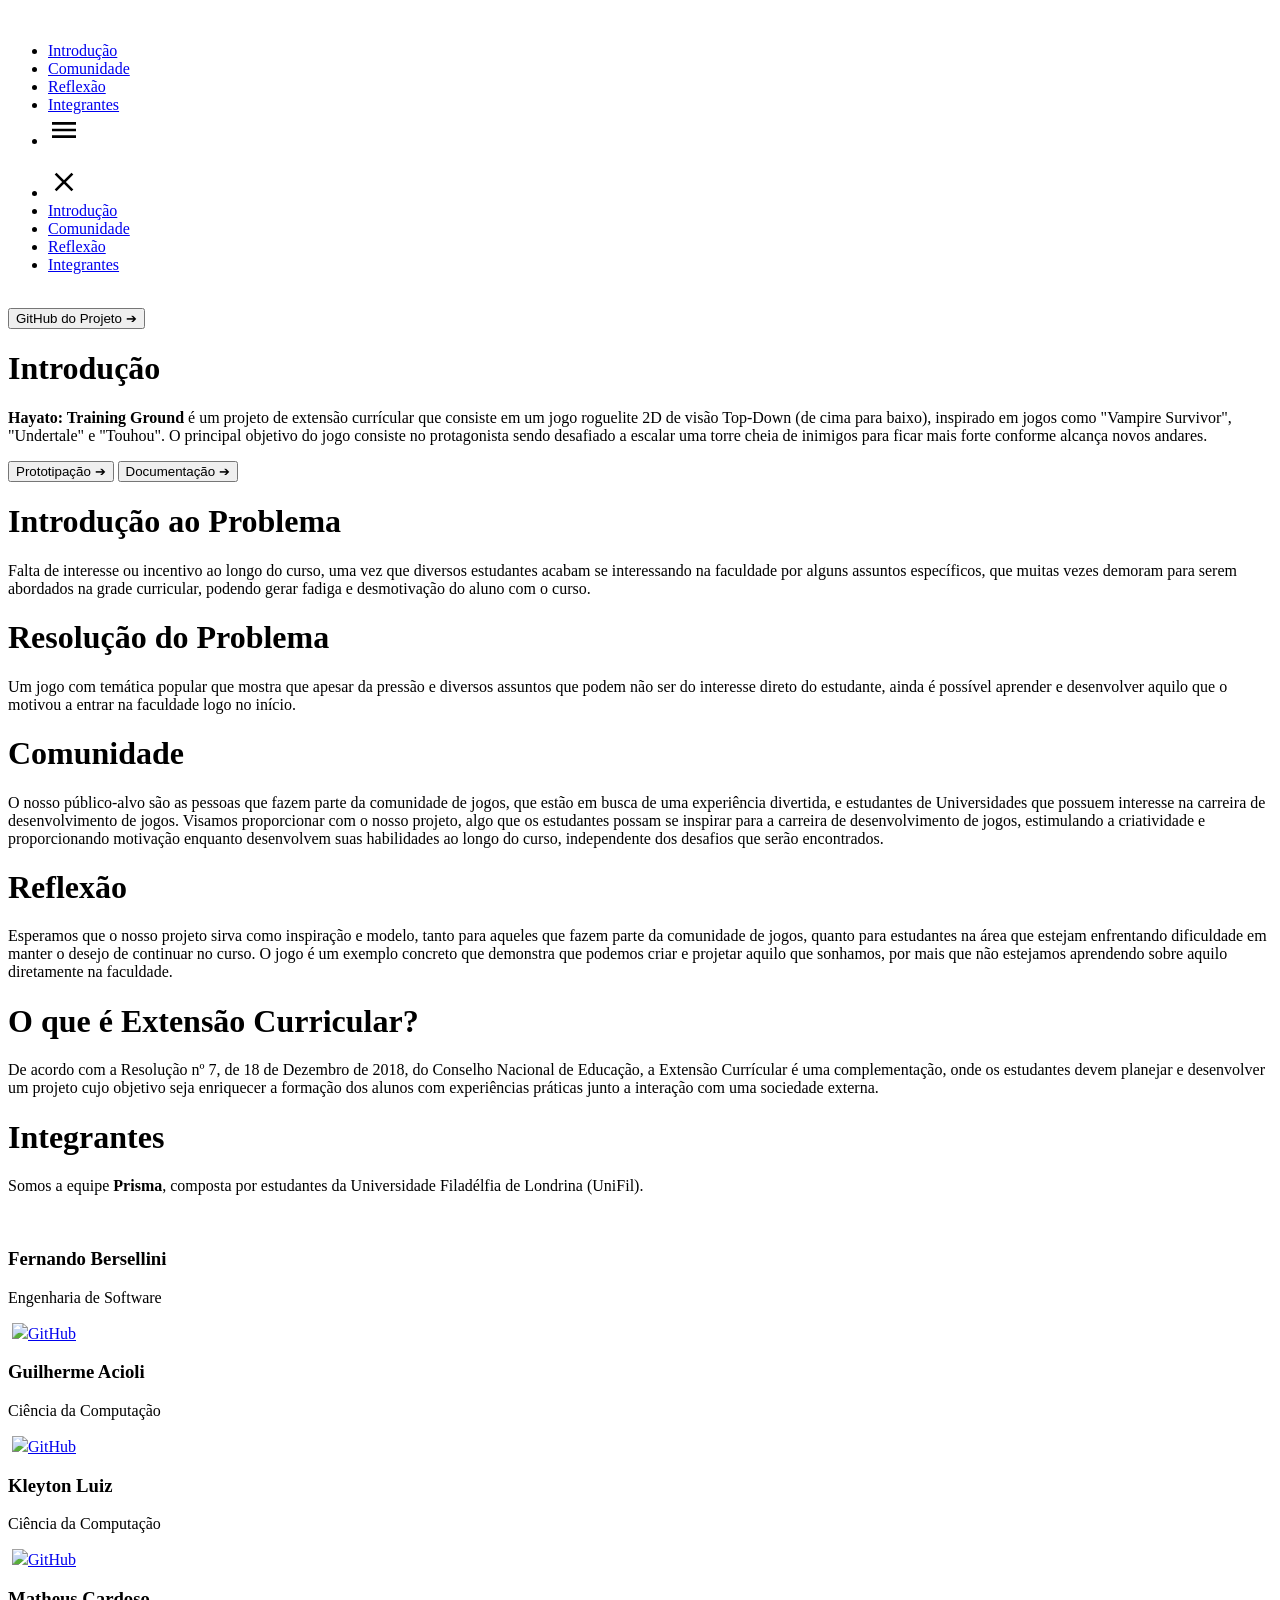
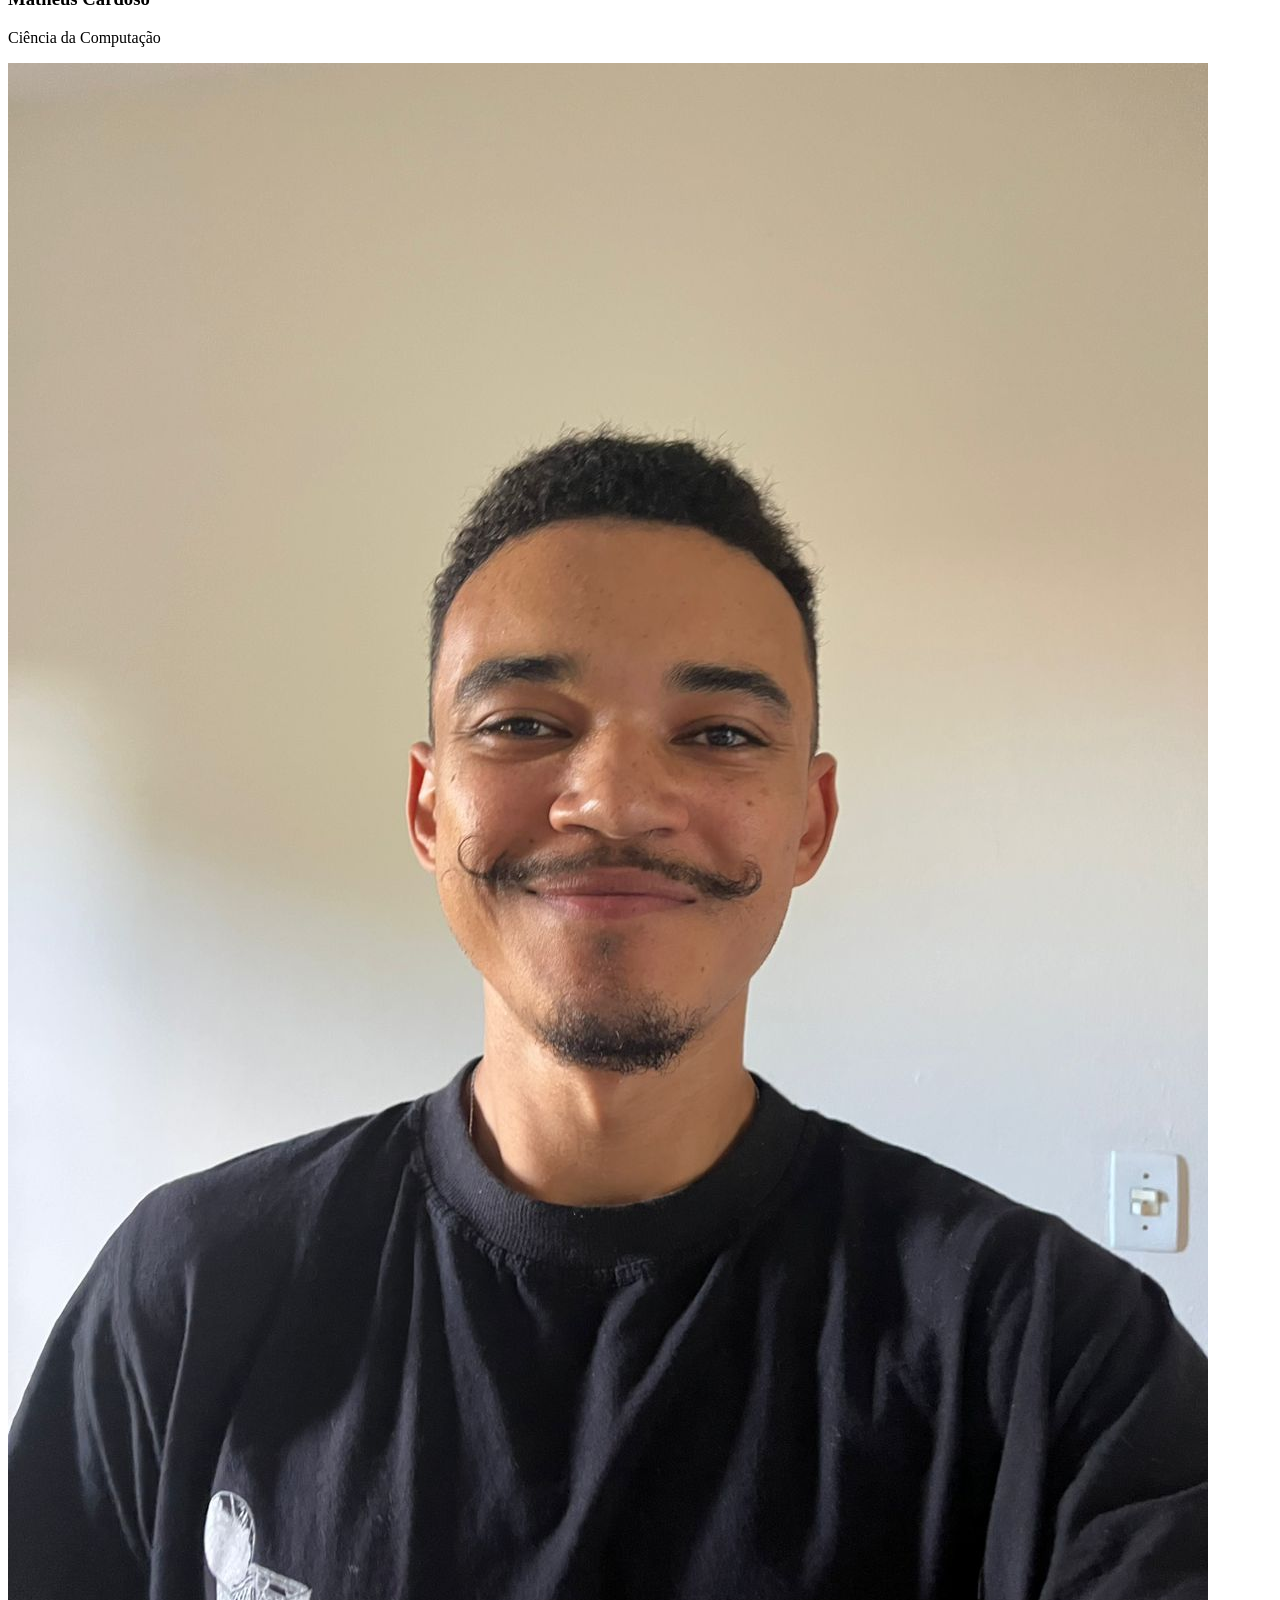
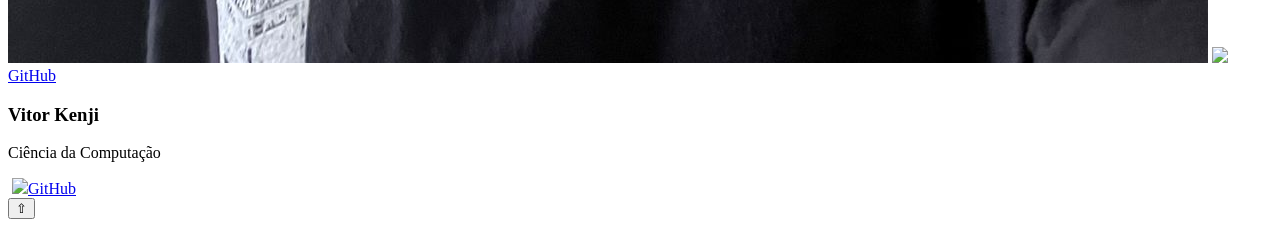
==== index.html @ ca6fd16b "Update Matheus' image source in index.html Replaced Matheus' image source with a new file." ====
<!DOCTYPE html>
<html lang="pt-br">
<head>
    <meta charset="UTF-8">
    <meta name="viewport" content="width=device-width, initial-scale=1.0">
    <link rel="stylesheet" href="style.css" />
    <link rel="shortcut icon" href="public/logoUniFIl.ico" type="image/x-icon">
    <script src="script.js"></script>
    <title>Portifólio</title>
</head>
<body>
    <header>
        <div class="header-imagem">
            <img src="public/logoUniFIl.svg" alt="">
        </div>

        <div class="header-nav">
            <nav>
                <ul id="navbar">
                    <li class="hideOnMobile nav-a"><a href="#introducao">Introdução</a></li>
                    <li class="hideOnMobile nav-a"><a href="#comunidade">Comunidade</a></li>
                    <li class="hideOnMobile nav-a"><a href="#reflexao">Reflexão</a></li>
                    <li class="hideOnMobile nav-a"><a href="#membros">Integrantes</a></li>
                    <li class="nav-menu" onclick=showSidebar()><a href="#"><svg xmlns="http://www.w3.org/2000/svg" height="32px" viewBox="0 -960 960 960" width="32px"><path d="M120-240v-80h720v80H120Zm0-200v-80h720v80H120Zm0-200v-80h720v80H120Z"/></svg></a></li>
                </ul>
                <ul id="sidebar">
                    <li onclick=hideSidebar()><a><svg xmlns="http://www.w3.org/2000/svg" height="32px" viewBox="0 -960 960 960" width="32px"><path d="m256-200-56-56 224-224-224-224 56-56 224 224 224-224 56 56-224 224 224 224-56 56-224-224-224 224Z"/></svg></a></li>
                    <li><a href="#introducao">Introdução</a></li>
                    <li><a href="#comunidade">Comunidade</a></li>
                    <li><a href="#reflexao">Reflexão</a></li>
                    <li><a href="#membros">Integrantes</a></li>
                </ul>
            </nav>
        </div>
    </header>

    <main>
        <div class="main-container">
            <div id="logoDoJogo">
                <img src="public/HayatoLogoEnlarged.svg" alt="">
            </div>
            <!--<a href="" target="_blank"><button>Jogar Agora &#10132</button></a>-->
            <a href="https://github.com/KleytonL/ProjetoExtensao" target="_blank"><button>GitHub do Projeto &#10132</button></a>
            <div id="introducao">
                <h1>Introdução</h1>
                <p><strong>Hayato: Training Ground</strong> é um projeto de extensão currícular que consiste em um jogo roguelite 2D de visão Top-Down (de cima para baixo), inspirado em jogos como "Vampire Survivor", "Undertale" e "Touhou". O principal objetivo do jogo consiste no protagonista sendo desafiado a escalar uma torre cheia de inimigos para ficar mais forte conforme alcança novos andares.
                </p>
            </div>

            <div id="acessarOutrasPaginas">
                <a href="prototype.html"><button id="prototipoBtn">Prototipação &#10132</button></a>
                <a href="documents.html"><button id="documentacaoBtn">Documentação &#10132</button></a>
            </div>
            
            <div class="introProblema">
                <h1>Introdução ao Problema</h1>
                <p>Falta de interesse ou incentivo ao longo do curso, uma vez que diversos estudantes acabam se interessando na faculdade por alguns assuntos específicos, que muitas vezes demoram para serem abordados na grade curricular, podendo gerar fadiga e desmotivação do aluno com o curso.</p>
            </div>

            <div class="resProblema">
                <h1>Resolução do Problema</h1>
                <p>Um jogo com temática popular que mostra que apesar da pressão e diversos assuntos que podem não ser do interesse direto do estudante, ainda é possível aprender e desenvolver aquilo que o motivou a entrar na faculdade logo no início.</p>
            </div>

            <div id="comunidade">
                <h1>Comunidade</h1>
                <p>O nosso público-alvo são as pessoas que fazem parte da comunidade de jogos, que estão em busca de uma experiência divertida, e estudantes de Universidades que possuem interesse na carreira de desenvolvimento de jogos. Visamos proporcionar com o nosso projeto, algo que os estudantes possam se inspirar para a carreira de desenvolvimento de jogos, estimulando a criatividade e proporcionando motivação enquanto desenvolvem suas habilidades ao longo do curso, independente dos desafios que serão encontrados.</p>
            </div>

            <div id="reflexao">
                <h1>Reflexão</h1>
                <p>Esperamos que o nosso projeto sirva como inspiração e modelo, tanto para aqueles que fazem parte da comunidade de jogos, quanto para estudantes na área que estejam enfrentando dificuldade em manter o desejo de continuar no curso. O jogo é um exemplo concreto que demonstra que podemos criar e projetar aquilo que sonhamos, por mais que não estejamos aprendendo sobre aquilo diretamente na faculdade.
                </p>
            </div>
            
            <div id="extensao">
                <h1>O que é Extensão Curricular?</h1>
                <p>De acordo com a Resolução nº 7, de 18 de Dezembro de 2018, do Conselho Nacional de Educação, a Extensão Currícular é uma complementação, onde os estudantes devem planejar e desenvolver um projeto cujo objetivo seja enriquecer a formação dos alunos com experiências práticas junto a interação com uma sociedade externa.
                </p>
            </div>

            <div class="integrantes">
                <h1>Integrantes</h1>
                <p>Somos a equipe <strong>Prisma</strong>, composta por estudantes da Universidade Filadélfia de Londrina (UniFil).</p>
            </div>
            
            <div id="logoDaEquipe">
                <img src="public/TeamLogoEnlarged.png" alt="">
            </div>
            
            <div id="membros">
                <div class="cards">
                    <h3>Fernando Bersellini</h3>
                    <p>Engenharia de Software</p>
                    <img src="public/integrantes/fernando.jpeg" alt="">
                    <a href="https://github.com/FernandoBersellini" target="_blank"><img src="public/github.svg">GitHub</a>
                </div>
                <div class="cards">
                    <h3>Guilherme Acioli</h3>
                    <p>Ciência da Computação</p>
                    <img src="public/integrantes/guilherme.jpeg" alt="">
                    <a href="https://github.com/GuilhermeAcioli" target="_blank"><img src="public/github.svg">GitHub</a>
                </div>
                <div class="cards">
                    <h3>Kleyton Luiz</h3>
                    <p>Ciência da Computação</p>
                    <img src="public/integrantes/kleyton.jpeg" alt="">
                    <a href="https://github.com/KleytonL" target="_blank"><img src="public/github.svg">GitHub</a>
                </div>
                <div class="cards">
                    <h3>Matheus Cardoso</h3>
                    <p>Ciência da Computação</p>
                    <img src="public/integrantes/integranteMtheus.jpeg" alt="">
                    <a href="https://github.com/MathJoones" target="_blank"><img src="public/github.svg">GitHub</a>
                </div>
                <div class="cards">
                    <h3>Vitor Kenji</h3>
                    <p>Ciência da Computação</p>
                    <img src="public/integrantes/vitor.jpeg" alt="">
                    <a href="https://github.com/vkenji1" target="_blank"><img src="public/github.svg">GitHub</a>
                </div>
            </div>

        </div>
        <button onclick="backToTop()" id="goBackBtn" title="Voltar ao Topo">&#8679</button>
    </main>
    <footer>
        <img src="public/logoUniFIl2.svg" alt="">
    </footer>
</body>
</html>
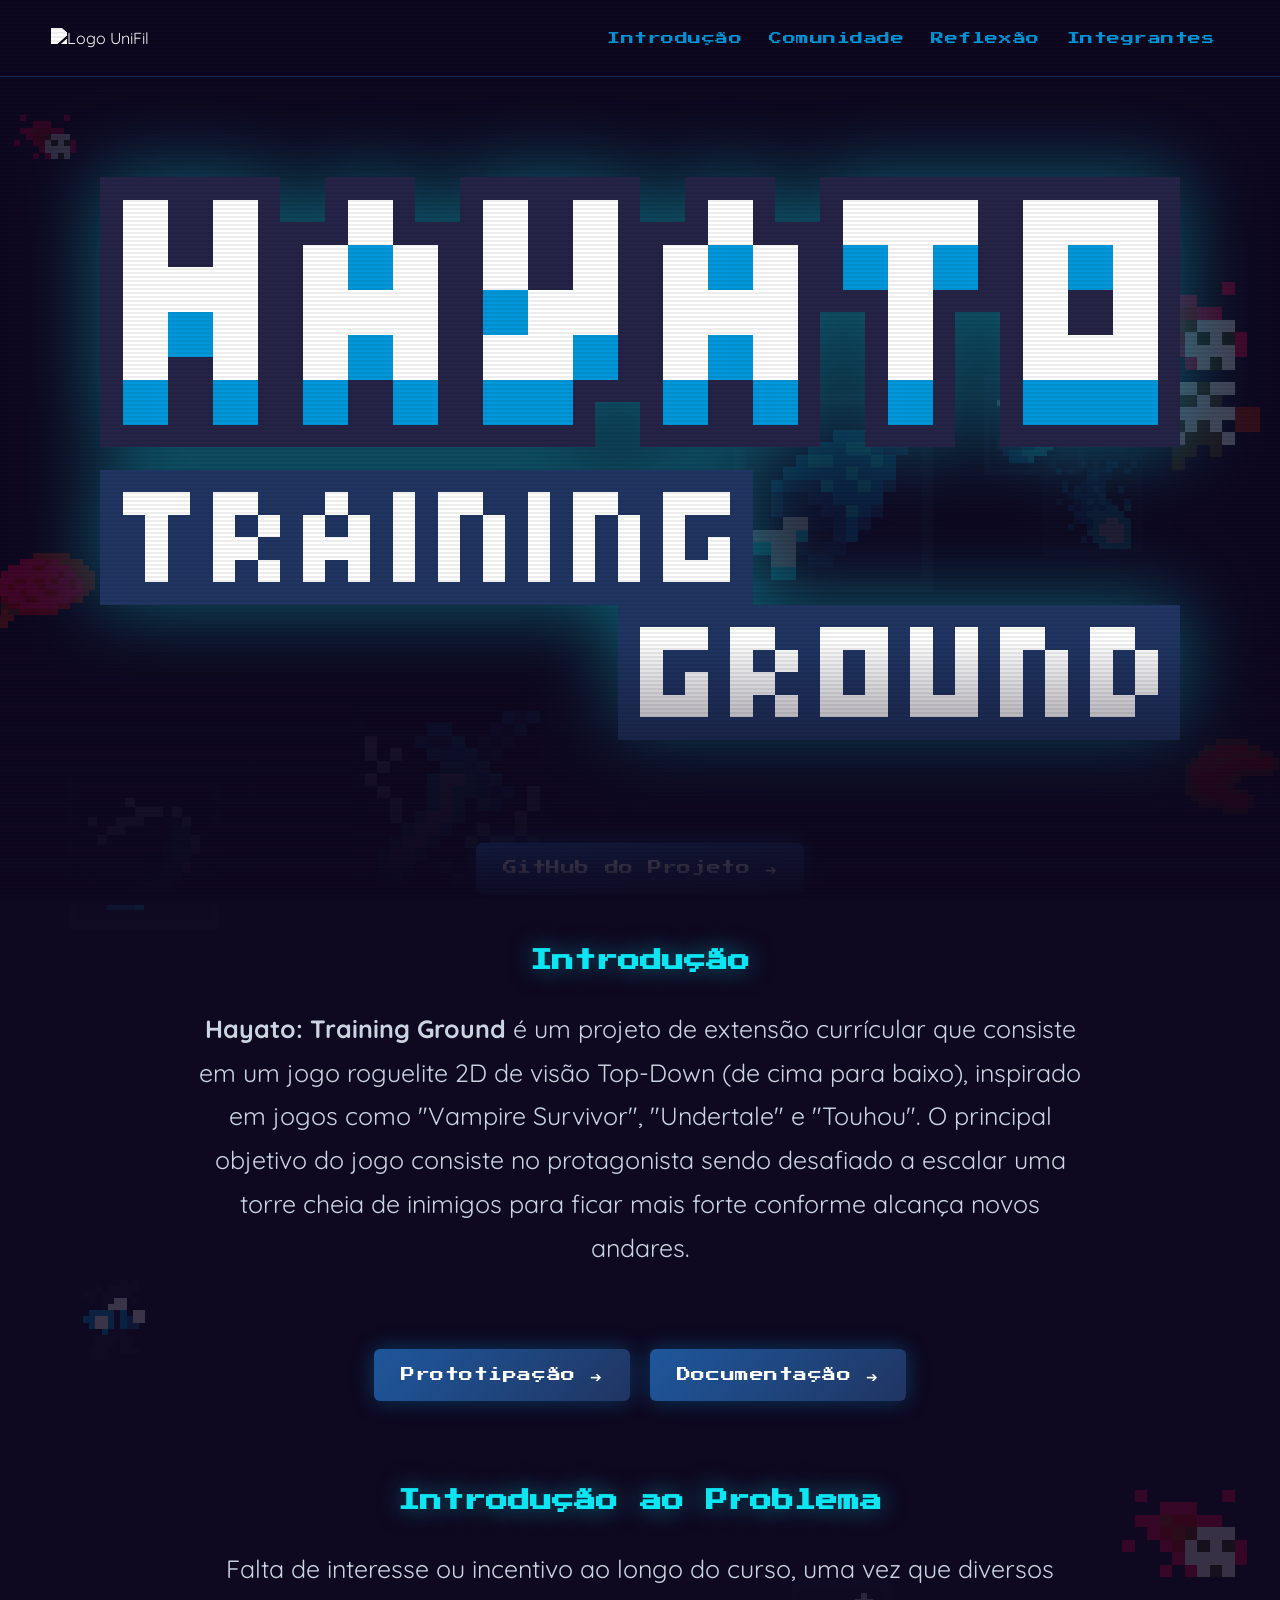
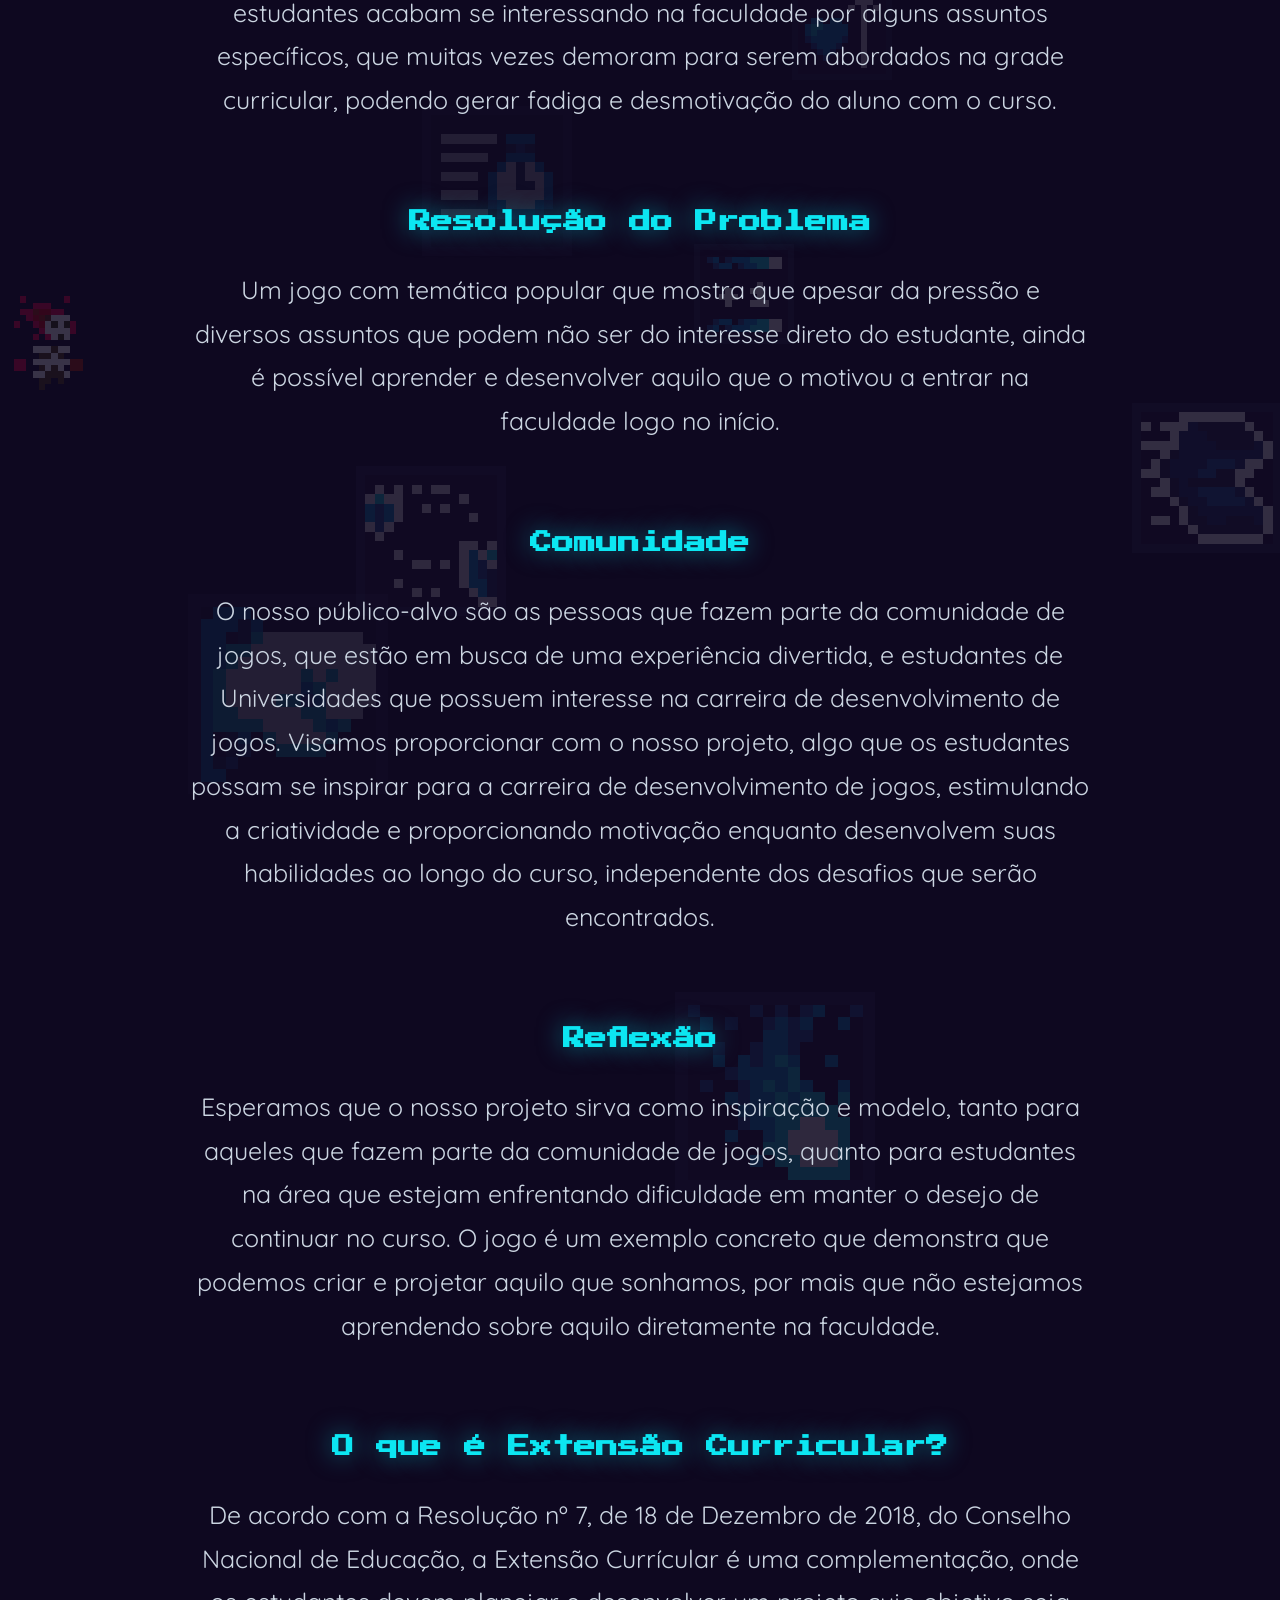
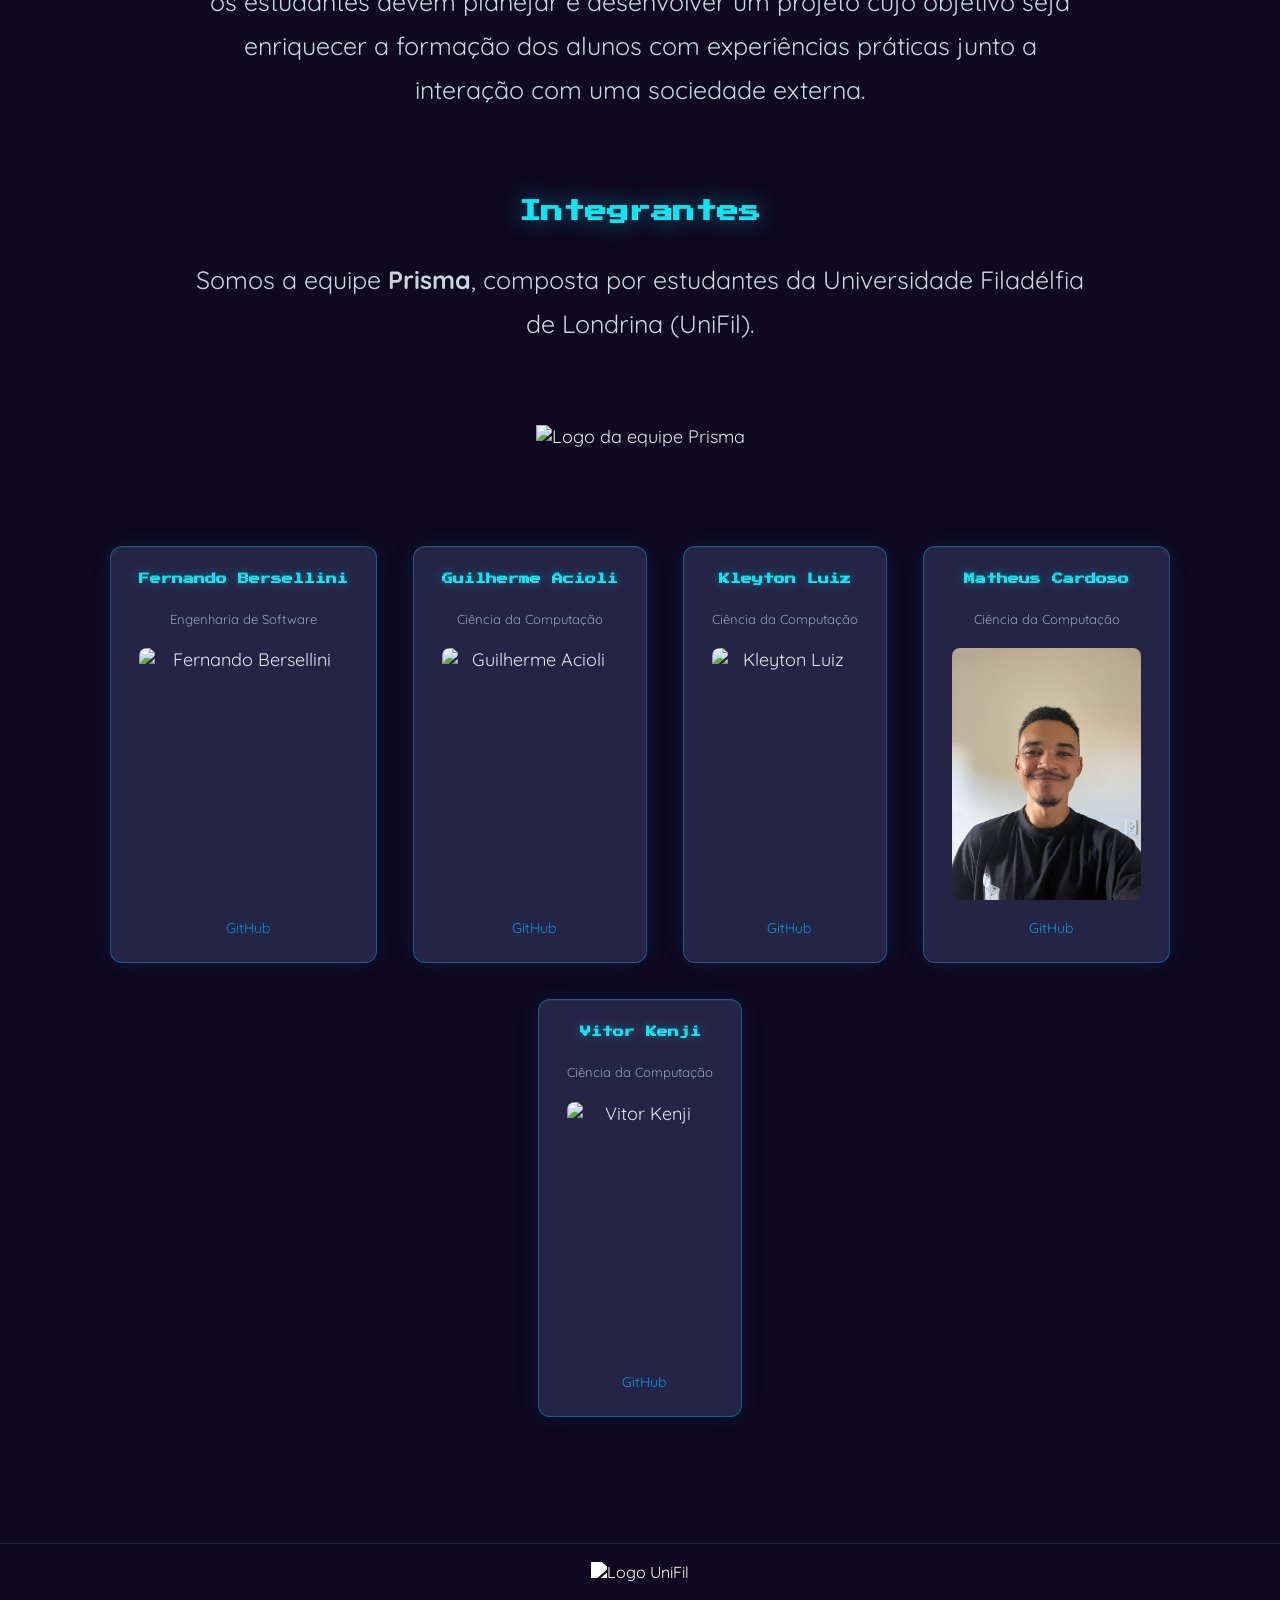
==== commit fa1716ba: "refatoração e nova estilização do portifólio foi realizado um refinando no portfolio com possíveis a" ====
--- a/index.html
+++ b/index.html
@@ -5,13 +5,16 @@
     <meta name="viewport" content="width=device-width, initial-scale=1.0">
     <link rel="stylesheet" href="style.css" />
     <link rel="shortcut icon" href="public/logoUniFIl.ico" type="image/x-icon">
-    <script src="script.js"></script>
+    <script src="script.js" defer></script>
     <title>Portifólio</title>
 </head>
 <body>
+
+    <div class="bg-enemies" aria-hidden="true"></div>
+
     <header>
         <div class="header-imagem">
-            <img src="public/logoUniFIl.svg" alt="">
+            <img src="public/logoUniFIl.svg" alt="Logo UniFil">
         </div>
 
         <div class="header-nav">
@@ -21,10 +24,10 @@
                     <li class="hideOnMobile nav-a"><a href="#comunidade">Comunidade</a></li>
                     <li class="hideOnMobile nav-a"><a href="#reflexao">Reflexão</a></li>
                     <li class="hideOnMobile nav-a"><a href="#membros">Integrantes</a></li>
-                    <li class="nav-menu" onclick=showSidebar()><a href="#"><svg xmlns="http://www.w3.org/2000/svg" height="32px" viewBox="0 -960 960 960" width="32px"><path d="M120-240v-80h720v80H120Zm0-200v-80h720v80H120Zm0-200v-80h720v80H120Z"/></svg></a></li>
+                    <li class="nav-menu" onclick="showSidebar()"><a href="#"><svg xmlns="http://www.w3.org/2000/svg" height="32px" viewBox="0 -960 960 960" width="32px"><path d="M120-240v-80h720v80H120Zm0-200v-80h720v80H120Zm0-200v-80h720v80H120Z"/></svg></a></li>
                 </ul>
                 <ul id="sidebar">
-                    <li onclick=hideSidebar()><a><svg xmlns="http://www.w3.org/2000/svg" height="32px" viewBox="0 -960 960 960" width="32px"><path d="m256-200-56-56 224-224-224-224 56-56 224 224 224-224 56 56-224 224 224 224-56 56-224-224-224 224Z"/></svg></a></li>
+                    <li onclick="hideSidebar()"><a href="#"><svg xmlns="http://www.w3.org/2000/svg" height="32px" viewBox="0 -960 960 960" width="32px"><path d="m256-200-56-56 224-224-224-224 56-56 224 224 224-224 56 56-224 224 224 224-56 56-224-224-224 224Z"/></svg></a></li>
                     <li><a href="#introducao">Introdução</a></li>
                     <li><a href="#comunidade">Comunidade</a></li>
                     <li><a href="#reflexao">Reflexão</a></li>
@@ -34,98 +37,97 @@
         </div>
     </header>
 
+    <div id="hero">
+        <img src="public/sprites/HayatoLogo.svg" alt="Hayato: Training Ground">
+        <a href="https://github.com/KleytonL/ProjetoExtensao" target="_blank"><button>GitHub do Projeto &#10132;</button></a>
+    </div>
+
     <main>
         <div class="main-container">
-            <div id="logoDoJogo">
-                <img src="public/HayatoLogoEnlarged.svg" alt="">
-            </div>
-            <!--<a href="" target="_blank"><button>Jogar Agora &#10132</button></a>-->
-            <a href="https://github.com/KleytonL/ProjetoExtensao" target="_blank"><button>GitHub do Projeto &#10132</button></a>
-            <div id="introducao">
+
+            <div id="introducao" class="section-3d">
                 <h1>Introdução</h1>
-                <p><strong>Hayato: Training Ground</strong> é um projeto de extensão currícular que consiste em um jogo roguelite 2D de visão Top-Down (de cima para baixo), inspirado em jogos como "Vampire Survivor", "Undertale" e "Touhou". O principal objetivo do jogo consiste no protagonista sendo desafiado a escalar uma torre cheia de inimigos para ficar mais forte conforme alcança novos andares.
-                </p>
+                <p><strong>Hayato: Training Ground</strong> é um projeto de extensão currícular que consiste em um jogo roguelite 2D de visão Top-Down (de cima para baixo), inspirado em jogos como "Vampire Survivor", "Undertale" e "Touhou". O principal objetivo do jogo consiste no protagonista sendo desafiado a escalar uma torre cheia de inimigos para ficar mais forte conforme alcança novos andares.</p>
             </div>
 
-            <div id="acessarOutrasPaginas">
-                <a href="prototype.html"><button id="prototipoBtn">Prototipação &#10132</button></a>
-                <a href="documents.html"><button id="documentacaoBtn">Documentação &#10132</button></a>
+            <div id="acessarOutrasPaginas" class="section-3d">
+                <a href="prototype.html"><button id="prototipoBtn">Prototipação &#10132;</button></a>
+                <a href="documents.html"><button id="documentacaoBtn">Documentação &#10132;</button></a>
             </div>
-            
-            <div class="introProblema">
+
+            <div class="introProblema section-3d">
                 <h1>Introdução ao Problema</h1>
                 <p>Falta de interesse ou incentivo ao longo do curso, uma vez que diversos estudantes acabam se interessando na faculdade por alguns assuntos específicos, que muitas vezes demoram para serem abordados na grade curricular, podendo gerar fadiga e desmotivação do aluno com o curso.</p>
             </div>
 
-            <div class="resProblema">
+            <div class="resProblema section-3d">
                 <h1>Resolução do Problema</h1>
                 <p>Um jogo com temática popular que mostra que apesar da pressão e diversos assuntos que podem não ser do interesse direto do estudante, ainda é possível aprender e desenvolver aquilo que o motivou a entrar na faculdade logo no início.</p>
             </div>
 
-            <div id="comunidade">
+            <div id="comunidade" class="section-3d">
                 <h1>Comunidade</h1>
                 <p>O nosso público-alvo são as pessoas que fazem parte da comunidade de jogos, que estão em busca de uma experiência divertida, e estudantes de Universidades que possuem interesse na carreira de desenvolvimento de jogos. Visamos proporcionar com o nosso projeto, algo que os estudantes possam se inspirar para a carreira de desenvolvimento de jogos, estimulando a criatividade e proporcionando motivação enquanto desenvolvem suas habilidades ao longo do curso, independente dos desafios que serão encontrados.</p>
             </div>
 
-            <div id="reflexao">
+            <div id="reflexao" class="section-3d">
                 <h1>Reflexão</h1>
-                <p>Esperamos que o nosso projeto sirva como inspiração e modelo, tanto para aqueles que fazem parte da comunidade de jogos, quanto para estudantes na área que estejam enfrentando dificuldade em manter o desejo de continuar no curso. O jogo é um exemplo concreto que demonstra que podemos criar e projetar aquilo que sonhamos, por mais que não estejamos aprendendo sobre aquilo diretamente na faculdade.
-                </p>
-            </div>
-            
-            <div id="extensao">
-                <h1>O que é Extensão Curricular?</h1>
-                <p>De acordo com a Resolução nº 7, de 18 de Dezembro de 2018, do Conselho Nacional de Educação, a Extensão Currícular é uma complementação, onde os estudantes devem planejar e desenvolver um projeto cujo objetivo seja enriquecer a formação dos alunos com experiências práticas junto a interação com uma sociedade externa.
-                </p>
+                <p>Esperamos que o nosso projeto sirva como inspiração e modelo, tanto para aqueles que fazem parte da comunidade de jogos, quanto para estudantes na área que estejam enfrentando dificuldade em manter o desejo de continuar no curso. O jogo é um exemplo concreto que demonstra que podemos criar e projetar aquilo que sonhamos, por mais que não estejamos aprendendo sobre aquilo diretamente na faculdade.</p>
             </div>
 
-            <div class="integrantes">
+            <div id="extensao" class="section-3d">
+                <h1>O que é Extensão Curricular?</h1>
+                <p>De acordo com a Resolução nº 7, de 18 de Dezembro de 2018, do Conselho Nacional de Educação, a Extensão Currícular é uma complementação, onde os estudantes devem planejar e desenvolver um projeto cujo objetivo seja enriquecer a formação dos alunos com experiências práticas junto a interação com uma sociedade externa.</p>
+            </div>
+
+            <div class="integrantes section-3d">
                 <h1>Integrantes</h1>
                 <p>Somos a equipe <strong>Prisma</strong>, composta por estudantes da Universidade Filadélfia de Londrina (UniFil).</p>
             </div>
-            
-            <div id="logoDaEquipe">
-                <img src="public/TeamLogoEnlarged.png" alt="">
+
+            <div id="logoDaEquipe" class="section-3d">
+                <img src="public/TeamLogoEnlarged.png" alt="Logo da equipe Prisma">
             </div>
-            
-            <div id="membros">
+
+            <div id="membros" class="section-3d">
                 <div class="cards">
                     <h3>Fernando Bersellini</h3>
                     <p>Engenharia de Software</p>
-                    <img src="public/integrantes/fernando.jpeg" alt="">
-                    <a href="https://github.com/FernandoBersellini" target="_blank"><img src="public/github.svg">GitHub</a>
+                    <img src="public/integrantes/fernando.jpeg" alt="Fernando Bersellini">
+                    <a href="https://github.com/FernandoBersellini" target="_blank"><img src="public/github.svg" alt="">GitHub</a>
                 </div>
                 <div class="cards">
                     <h3>Guilherme Acioli</h3>
                     <p>Ciência da Computação</p>
-                    <img src="public/integrantes/guilherme.jpeg" alt="">
-                    <a href="https://github.com/GuilhermeAcioli" target="_blank"><img src="public/github.svg">GitHub</a>
+                    <img src="public/integrantes/guilherme.jpeg" alt="Guilherme Acioli">
+                    <a href="https://github.com/GuilhermeAcioli" target="_blank"><img src="public/github.svg" alt="">GitHub</a>
                 </div>
                 <div class="cards">
                     <h3>Kleyton Luiz</h3>
                     <p>Ciência da Computação</p>
-                    <img src="public/integrantes/kleyton.jpeg" alt="">
-                    <a href="https://github.com/KleytonL" target="_blank"><img src="public/github.svg">GitHub</a>
+                    <img src="public/integrantes/kleyton.jpeg" alt="Kleyton Luiz">
+                    <a href="https://github.com/KleytonL" target="_blank"><img src="public/github.svg" alt="">GitHub</a>
                 </div>
                 <div class="cards">
                     <h3>Matheus Cardoso</h3>
                     <p>Ciência da Computação</p>
-                    <img src="public/integrantes/integranteMtheus.jpeg" alt="">
-                    <a href="https://github.com/MathJoones" target="_blank"><img src="public/github.svg">GitHub</a>
+                    <img src="public/integrantes/integranteMtheus.jpeg" alt="Matheus Cardoso">
+                    <a href="https://github.com/MathJoones" target="_blank"><img src="public/github.svg" alt="">GitHub</a>
                 </div>
                 <div class="cards">
                     <h3>Vitor Kenji</h3>
                     <p>Ciência da Computação</p>
-                    <img src="public/integrantes/vitor.jpeg" alt="">
-                    <a href="https://github.com/vkenji1" target="_blank"><img src="public/github.svg">GitHub</a>
+                    <img src="public/integrantes/vitor.jpeg" alt="Vitor Kenji">
+                    <a href="https://github.com/vkenji1" target="_blank"><img src="public/github.svg" alt="">GitHub</a>
                 </div>
             </div>
 
         </div>
-        <button onclick="backToTop()" id="goBackBtn" title="Voltar ao Topo">&#8679</button>
+        <button onclick="backToTop()" id="goBackBtn" title="Voltar ao Topo">&#8679;</button>
     </main>
+
     <footer>
-        <img src="public/logoUniFIl2.svg" alt="">
+        <img src="public/logoUniFIl2.svg" alt="Logo UniFil">
     </footer>
 </body>
 </html>
--- a/style.css
+++ b/style.css
@@ -0,0 +1,510 @@
+@import url('https://fonts.googleapis.com/css2?family=Press+Start+2P&family=Quicksand:wght@300..700&display=swap');
+
+* {
+    margin: 0;
+    box-sizing: border-box;
+    scroll-behavior: smooth;
+}
+
+body {
+    background: #0e0820;
+    font-family: "Quicksand", sans-serif;
+    color: #e2e8f0;
+    overflow-x: hidden;
+}
+
+body::before {
+    content: '';
+    position: fixed;
+    top: 0; left: 0;
+    width: 100%; height: 100%;
+    background: repeating-linear-gradient(
+        0deg,
+        transparent,
+        transparent 2px,
+        rgba(0, 0, 0, 0.07) 2px,
+        rgba(0, 0, 0, 0.07) 4px
+    );
+    pointer-events: none;
+    z-index: 1000;
+}
+
+.bg-enemies {
+    position: fixed;
+    top: 0; left: 0;
+    width: 100%; height: 100%;
+    pointer-events: none;
+    z-index: 0;
+}
+
+.bg-sprite {
+    position: absolute;
+    image-rendering: pixelated;
+    image-rendering: crisp-edges;
+    will-change: transform, translate;
+    translate: 0 var(--ty, 0px);
+    animation: sprite-float var(--float-dur, 4s) ease-in-out infinite;
+    animation-delay: var(--float-delay, 0s);
+}
+
+.bg-enemy-sprite {
+    position: absolute;
+    image-rendering: pixelated;
+    will-change: transform, translate;
+    translate: 0 var(--ty, 0px);
+    background-repeat: no-repeat;
+    background-position: 0 0;
+    width: 96px;
+    height: 96px;
+}
+
+.bg-enemy-sprite.wisp {
+    background-image: url('public/sprites/spritesheet-wisp-g1.svg');
+    background-size: 672px 192px;   
+    animation:
+        sprite-float 5s ease-in-out infinite,
+        anim-wisp 0.8s steps(7) infinite;
+}
+.bg-enemy-sprite.wisp-g2 {
+    background-image: url('public/sprites/spritesheet-wisp-g2.svg');
+    background-size: 672px 192px;
+    animation:
+        sprite-float 5s ease-in-out infinite,
+        anim-wisp 0.75s steps(7) infinite;
+}
+.bg-enemy-sprite.neuromachine {
+    background-image: url('public/sprites/spritesheet-neuromachine.svg');
+    background-size: 576px 192px;   
+    animation:
+        sprite-float 6s ease-in-out infinite,
+        anim-neuro 0.9s steps(6) infinite;
+}
+.bg-enemy-sprite.demon-hand {
+    background-image: url('public/sprites/spritesheet-demon-hand.svg');
+    background-size: 384px 384px;   
+    animation:
+        sprite-float 4s ease-in-out infinite,
+        anim-demon 0.55s steps(4) infinite;
+}
+.bg-enemy-sprite.hayato {
+    background-image: url('public/sprites/spritesheet-hayato.svg');
+    background-size: 576px 576px;   
+    animation:
+        sprite-float 5s ease-in-out infinite,
+        anim-hayato 0.7s steps(6) infinite;
+}
+
+@keyframes anim-wisp   { to { background-position-x: -672px; } }
+@keyframes anim-neuro  { to { background-position-x: -576px; } }
+@keyframes anim-demon  { to { background-position-x: -384px; } }
+@keyframes anim-hayato { to { background-position-x: -576px; } }
+
+@keyframes sprite-float {
+    0%, 100% { transform: translateY(0);     }
+    50%       { transform: translateY(-14px); }
+}
+
+header {
+    width: 100%;
+    background: rgba(14, 8, 32, 0.9);
+    backdrop-filter: blur(14px);
+    border-bottom: 1px solid rgba(30, 87, 156, 0.5);
+    display: flex;
+    justify-content: space-between;
+    align-items: center;
+    padding: 0 4vw;
+    position: sticky;
+    top: 0;
+    z-index: 100;
+}
+
+header > .header-imagem img {
+    height: 8vh;
+    filter: brightness(0) invert(1);
+}
+
+.header-nav {
+    display: flex;
+    align-items: center;
+    overflow: hidden;
+}
+
+nav { display: flex; gap: 10px; }
+nav ul { display: flex; list-style: none; }
+.nav-menu { display: none; }
+
+#navbar li a {
+    padding: 3.5vh 1.5vh;
+    text-decoration: none;
+    font-family: "Press Start 2P", monospace;
+    font-size: 13px;
+    color: #0098DB;
+    transition: color 0.3s, text-shadow 0.3s;
+    letter-spacing: 0.04em;
+    display: block;
+}
+#navbar .nav-a a:hover {
+    color: #0CE6F2;
+    text-shadow: 0 0 12px #0CE6F2;
+}
+#navbar .nav-menu a {
+    color: #0098DB;
+    padding: 3.5vh 1.5vh;
+    display: flex;
+    align-items: center;
+}
+#navbar .nav-menu a svg { fill: #0098DB; }
+
+#sidebar {
+    display: none;
+    position: fixed;
+    top: 0; right: 0;
+    height: 100%; width: 65%;
+    z-index: 200;
+    background: rgba(14, 8, 32, 0.97);
+    backdrop-filter: blur(20px);
+    border-left: 1px solid rgba(30, 87, 156, 0.5);
+    box-shadow: -10px 0 30px rgba(12, 230, 242, 0.1);
+    flex-direction: column;
+    align-items: flex-start;
+    justify-content: flex-start;
+}
+#sidebar li {
+    width: 100%;
+    border-bottom: 1px solid rgba(30, 87, 156, 0.2);
+}
+#sidebar a {
+    width: 100%;
+    text-decoration: none;
+    color: #0098DB;
+    padding: 4vh 5vw;
+    font-family: "Press Start 2P", monospace;
+    font-size: 10px;
+    display: flex;
+    align-items: center;
+    transition: color 0.3s, text-shadow 0.3s;
+}
+#sidebar a svg { fill: #0098DB; }
+#sidebar a:hover {
+    color: #0CE6F2;
+    text-shadow: 0 0 10px #0CE6F2;
+}
+
+#hero {
+    position: relative;
+    z-index: 1;
+    width: 100%;
+    min-height: 92vh;
+    display: flex;
+    flex-direction: column;
+    align-items: center;
+    justify-content: center;
+    gap: 4vh;
+    overflow: hidden;
+}
+#hero::after {
+    content: '';
+    position: absolute;
+    bottom: 0; left: 0;
+    width: 100%; height: 32%;
+    background: linear-gradient(to bottom, transparent, #0e0820);
+    pointer-events: none;
+}
+#hero img {
+    width: min(100%, 1080px);
+    height: auto;
+    filter: drop-shadow(0 0 40px rgba(12, 230, 242, 0.4));
+    animation: hero-float 4s ease-in-out infinite;
+}
+@keyframes hero-float {
+    0%, 100% { transform: translateY(0);     }
+    50%       { transform: translateY(-14px); }
+}
+
+.main-container {
+    display: flex;
+    flex-direction: column;
+    align-items: center;
+    text-align: center;
+    font-size: 18px;
+    margin-top: 4vh;
+    gap: 80px;
+    padding: 0 0 12vh;
+    position: relative;
+    z-index: 1;
+    width: 100%;
+}
+
+h1 {
+    font-family: "Press Start 2P", monospace;
+    font-size: clamp(12px, 2vw, 22px);
+    color: #0CE6F2;
+    text-shadow: 0 0 24px rgba(12, 230, 242, 0.5);
+    margin-bottom: 24px;
+    line-height: 1.9;
+}
+h3 {
+    font-family: "Press Start 2P", monospace;
+    font-size: 11px;
+    color: #0CE6F2;
+    text-shadow: 0 0 10px rgba(12, 230, 242, 0.4);
+    line-height: 1.7;
+}
+p {
+    margin: 0 clamp(opx, 8vw, 100px);
+    max-width: 950px;
+    line-height: 1.75;
+    color: #cbd5e1;
+    font-size: 25px;
+}
+
+#introducao, .introProblema, .resProblema,
+#comunidade, #reflexao, #extensao, .integrantes {
+    width: min(900px, 100%);
+}
+
+#logoDaEquipe img {
+    max-width: min(2000px, 100vw);
+    height: auto;
+}
+
+.section-3d {
+    transform: perspective(1200px) rotateX(18deg) translateY(50px);
+    opacity: 0;
+    transition: transform 0.75s cubic-bezier(0.23, 1, 0.32, 1), opacity 0.75s ease;
+}
+.section-3d.revealed {
+    transform: perspective(1200px) rotateX(0deg) translateY(0);
+    opacity: 1;
+}
+
+#membros {
+    width: 95%;
+    display: flex;
+    flex-wrap: wrap;
+    justify-content: center;
+}
+.cards {
+    padding: 24px 28px;
+    border-radius: 12px;
+    display: flex;
+    flex-direction: column;
+    gap: 18px;
+    background: #252446;
+    border: 1px solid rgba(0, 152, 219, 0.5);
+    box-shadow: 0 0 24px rgba(12, 230, 242, 0.08), inset 0 1px 0 rgba(255,255,255,0.04);
+    margin: 2vh;
+    height: fit-content;
+    width: fit-content;
+    white-space: nowrap;
+    transform-style: preserve-3d;
+    transition: box-shadow 0.2s ease;
+    cursor: default;
+}
+.cards:hover {
+    box-shadow: 0 0 40px rgba(12, 230, 242, 0.25), inset 0 1px 0 rgba(255,255,255,0.04);
+}
+.cards img:not(.github-icon) {
+    border-radius: 8px;
+    height: clamp(180px, 28vh, 300px);
+    width: auto;
+}
+.cards p {
+    font-size: 13px;
+    color: #94a3b8;
+    margin: 0;
+    max-width: none;
+}
+.cards a {
+    font-size: 14px;
+    color: #0098DB;
+    text-decoration: none;
+    display: flex;
+    align-items: center;
+    gap: 8px;
+    justify-content: center;
+    transition: color 0.3s, text-shadow 0.3s;
+}
+.cards a:hover {
+    color: #0CE6F2;
+    text-shadow: 0 0 8px #0CE6F2;
+}
+.cards a img {
+    height: 20px !important;
+    filter: brightness(0) invert(1);
+    margin: 0;
+    border-radius: 0 !important;
+}
+
+button {
+    border: none;
+    outline: none;
+    color: #fff;
+    background: linear-gradient(135deg, #1E579C, #203562);
+    cursor: pointer;
+    padding: 1.5vh 3vh;
+    border-radius: 6px;
+    font-family: "Press Start 2P", monospace;
+    font-size: clamp(9px, 1.2vw, 14px);
+    transition: background 0.3s, box-shadow 0.3s, transform 0.2s;
+    box-shadow: 0 0 22px rgba(0, 152, 219, 0.35);
+    letter-spacing: 0.04em;
+    line-height: 1.8;
+}
+button:hover {
+    background: linear-gradient(135deg, #0CE6F2, #0098DB);
+    box-shadow: 0 0 34px rgba(12, 230, 242, 0.5);
+    transform: translateY(-3px);
+    color: #0e0820;
+}
+
+#goBackBtn {
+    display: none;
+    position: fixed;
+    bottom: 8vh;
+    right: 3vh;
+    z-index: 99;
+    font-size: 20px;
+    padding: 1vh 1.5vh;
+}
+#goBackBtn:hover { color: #fff; }
+
+#acessarOutrasPaginas {
+    display: flex;
+    gap: 20px;
+    flex-wrap: wrap;
+    justify-content: center;
+}
+
+footer {
+    display: flex;
+    background: rgba(14, 8, 32, 0.95);
+    border-top: 1px solid rgba(30, 87, 156, 0.4);
+    padding: 2vh;
+    align-items: center;
+    justify-content: center;
+    position: relative;
+    z-index: 1;
+}
+footer img {
+    height: 5vh;
+    filter: brightness(0) invert(1);
+}
+
+#telas, #conceptArts {
+    width: min(1020px, 100vw);
+}
+
+.slider-row {
+    display: flex;
+    align-items: center;
+    justify-content: center;
+    gap: 12px;
+}
+
+.slider-row > ol {
+    flex: 1 1 auto;
+    min-width: 0;
+    display: flex;
+    justify-content: center;
+    align-items: center;
+    padding: 0;
+}
+
+.slider-row button {
+    flex-shrink: 0;
+    font-size: 14px;
+    padding: 1.5vh 1.8vh;
+    line-height: 1;
+}
+
+.slides li {
+    list-style: none;
+    display: none;
+    width: 100%;
+}
+.slides li.displaySlide {
+    display: block;
+    animation: slide-in 0.55s cubic-bezier(0.23, 1, 0.32, 1);
+}
+.slides li.displaySlide img {
+    width: min(100%, 900px);
+    max-height: 56vh;
+    object-fit: contain;
+    border-radius: 10px;
+    border: 1px solid rgba(0, 152, 219, 0.5);
+    box-shadow: 0 0 30px rgba(12, 230, 242, 0.12);
+}
+
+#prototipos img {
+    width: min(100vw, 1020px);
+    max-height: 55vh;
+    object-fit: contain;
+    border-radius: 10px;
+    border: 1px solid rgba(0, 152, 219, 0.5);
+    box-shadow: 0 0 30px rgba(12, 230, 242, 0.12);
+}
+
+.conceptSlides li {
+    list-style: none;
+    display: none;
+    width: 100%;
+}
+.conceptSlides li.displaySlide {
+    display: block;
+    animation: slide-in 0.55s cubic-bezier(0.23, 1, 0.32, 1);
+}
+.conceptSlides li.displaySlide img {
+    width: min(100%, 580px);
+    max-height: 56vh;
+    object-fit: contain;
+    border-radius: 10px;
+    border: 1px solid rgba(0, 152, 219, 0.4);
+    box-shadow: 0 0 30px rgba(12, 230, 242, 0.1);
+}
+
+@keyframes slide-in {
+    from {
+        opacity: 0;
+        transform: perspective(500px) rotateY(-150deg) scale(0.20);
+    }
+    to {
+        opacity: 1;
+        transform: perspective(500px) rotateY(0deg) scale(1);
+    }
+}
+
+#casoDeUso img, #mvp video {
+    width: min(80vw, 860px);
+    border-radius: 10px;
+    border: 1px solid rgba(0, 152, 219, 0.45);
+    box-shadow: 0 0 30px rgba(12, 230, 242, 0.12);
+}
+
+@media (max-width: 1280px) {
+    #logoDaEquipe img { max-width: min(380px, 88vw); }
+}
+
+@media (max-width: 800px) {
+    .hideOnMobile { display: none; }
+    .nav-menu { display: block; }
+    h1 { font-size: 11px; }
+    h3 { font-size: 9px; }
+    button { font-size: 8px; }
+    p { font-size: 15px; }
+
+    #telas, #conceptArts { width: 96vw; }
+
+    .slides li.displaySlide img {
+        width: min(100%, 480px);
+        max-height: 45vh;
+    }
+    .conceptSlides li.displaySlide img {
+        width: min(100%, 380px);
+        max-height: 45vh;
+    }
+    #prototipos img {
+        width: min(80vw, 400px);
+    }
+    #logoDaEquipe img { max-width: 85vw; }
+}
